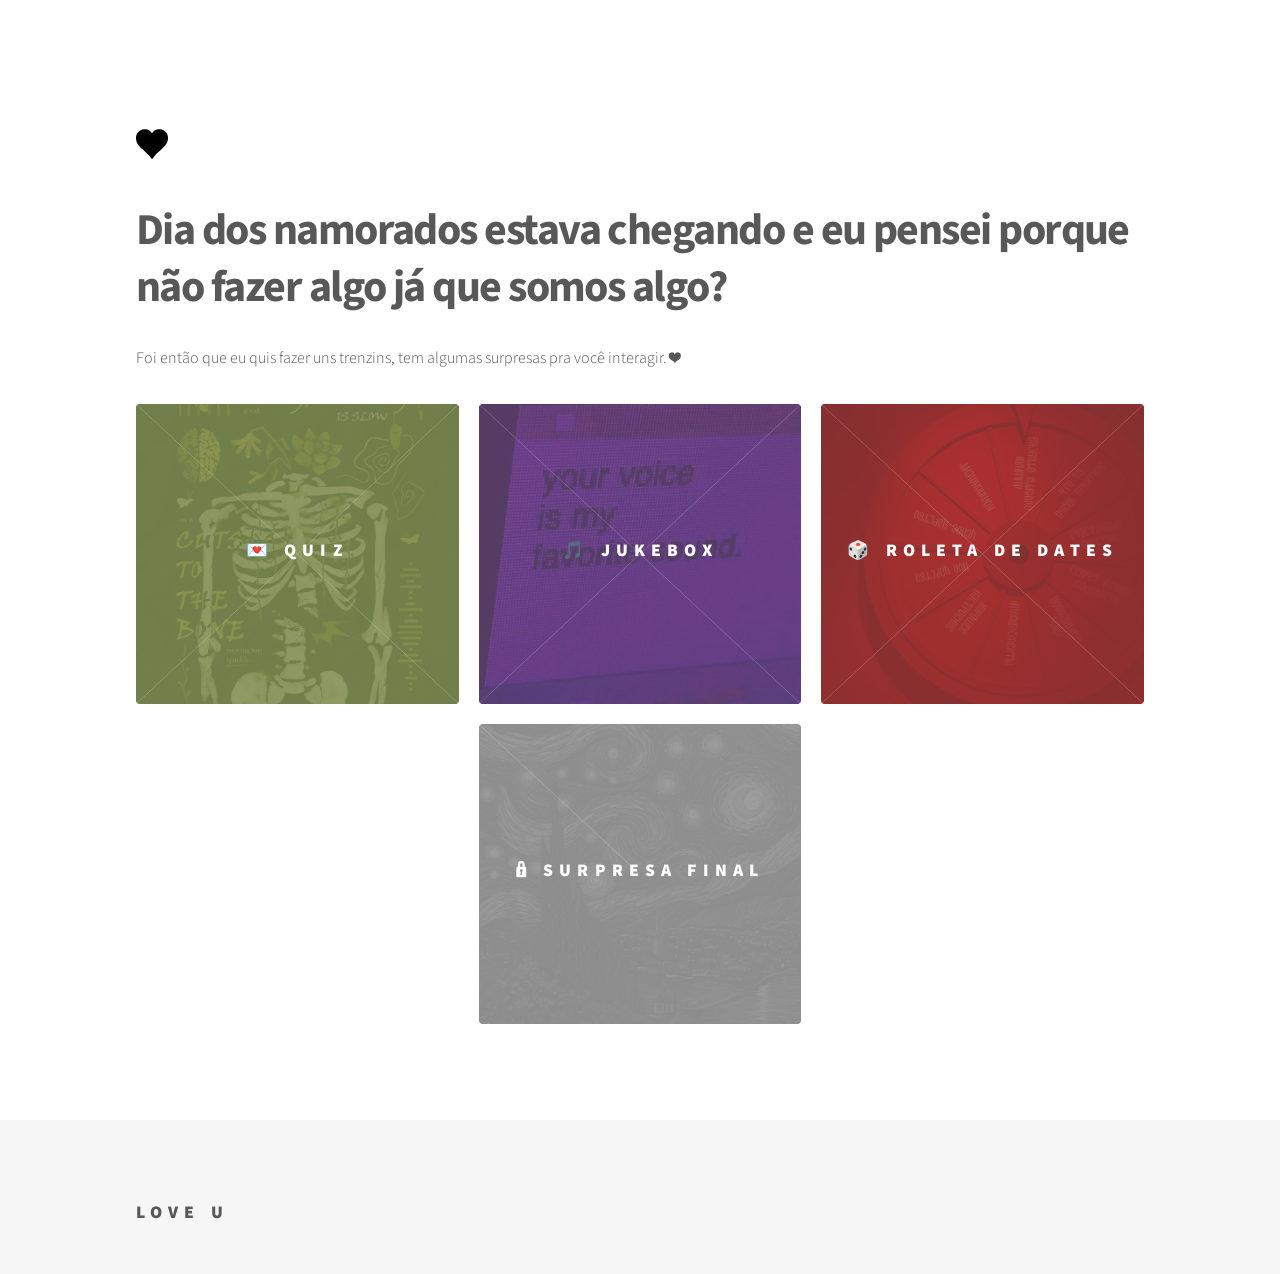
==== index.html @ 5c975569 "1.0" ====
<!DOCTYPE HTML>
<html>
	<head>
		<title>Feliz dia dos namorados</title>
		<meta charset="utf-8" />
		<meta name="viewport" content="width=device-width, initial-scale=1, user-scalable=no" />
		<link rel="icon" type="image/svg" href="images/logo.svg" />
		<link rel="stylesheet" href="assets/css/main.css" />
		<link rel="stylesheet" href="assets/css/custom.css" />
		<noscript><link rel="stylesheet" href="assets/css/noscript.css" /></noscript>
	</head>

	<div id="modal-bloqueado" class="modal">
    <div class="modal-conteudo">
        <span class="fechar">&times;</span>

        <h2>TEM QUE VER OS OUTROS</h2>

        <p>
            Vai ver os outros trenzin vai
        </p>

        <button class="botao-modal">
            Continuar
        </button>
    </div>
	</div>

	<body class="is-preload">
		<!-- Wrapper -->
			<div id="wrapper">

				<!-- Header -->
					<header id="header">
						<div class="inner">

							<!-- Logo -->
								<a href="index.html" class="logo">
									<span class="symbol"><img src="images/logo.svg" alt="" /></span><span class="title"></span>
								</a>
						</div>
					</header>

				<!-- Main -->
					<div id="main">
						<div class="inner">
							<header>
								<h1>Dia dos namorados estava chegando e eu pensei porque não fazer algo já que somos algo?</h1>
								<p>Foi então que eu quis fazer uns trenzins, tem algumas surpresas pra você interagir. ❤️</p>
							</header>
							<section class="tiles">
								<article class="style7">
									<span class="image">
										<img src="images/quiz.png" alt="" />
									</span>
									<a href="quiz.html">
										<h2>💌 Quiz</h2>
										<div class="content">
											<p>Algumas perguntinhas sobre a gente hehe</p>
										</div>
									</a>
								</article>
								<article class="style8">
									<span class="image">
										<img src="images/jukebox.png" alt="" />
									</span>
									<a href="jukebox.html">
										<h2>🎵 Jukebox</h2>
										<div class="content">
											<p>Algumas músicas que eu acho importantes e acho que você gostaria</p>
										</div>
									</a>
								</article>
								<article class="style10">
									<span class="image">
										<img src="images/roleta.png" alt="" />
									</span>
									<a href="roleta.html">
										<h2>🎲 Roleta de Dates</h2>
										<div class="content">
											<p>Uma roletinha com webdatesss</p>
										</div>
									</a>
								</article>
								<article></article>
								<article id="final" class="style12 bloqueado">
									<span class="image">
										<img src="images/final.png" alt="" />
									</span>
									<a href="final.html" id="link-final">
										<h2>🔒 Surpresa Final</h2>
										<div class="content">
											<p>Ve os outros trens antes ❤️</p>
										</div>
									</a>
								</article>
							</section>
						</div>
					</div>

				<!-- Footer -->
					<footer id="footer">
						<div class="inner">
							<section>
								<h2>Love u</h2>
							</section>
						</div>
					</footer>

			</div>

		<!-- Scripts -->
			<script src="assets/js/jquery.min.js"></script>
			<script src="assets/js/browser.min.js"></script>
			<script src="assets/js/breakpoints.min.js"></script>
			<script src="assets/js/util.js"></script>
			<script src="assets/js/main.js"></script>
			<script src="assets/js/custom/progress.js"></script>

	</body>
</html>
---- assets/css/main.css ----
@import url(fontawesome-all.min.css);
@import url("https://fonts.googleapis.com/css?family=Source+Sans+Pro:300,700,900");

/*
	Phantom by HTML5 UP
	html5up.net | @ajlkn
	Free for personal and commercial use under the CCA 3.0 license (html5up.net/license)
*/

html, body, div, span, applet, object,
iframe, h1, h2, h3, h4, h5, h6, p, blockquote,
pre, a, abbr, acronym, address, big, cite,
code, del, dfn, em, img, ins, kbd, q, s, samp,
small, strike, strong, sub, sup, tt, var, b,
u, i, center, dl, dt, dd, ol, ul, li, fieldset,
form, label, legend, table, caption, tbody,
tfoot, thead, tr, th, td, article, aside,
canvas, details, embed, figure, figcaption,
footer, header, hgroup, menu, nav, output, ruby,
section, summary, time, mark, audio, video {
	margin: 0;
	padding: 0;
	border: 0;
	font-size: 100%;
	font: inherit;
	vertical-align: baseline;}

article, aside, details, figcaption, figure,
footer, header, hgroup, menu, nav, section {
	display: block;}

body {
	line-height: 1;
}

ol, ul {
	list-style: none;
}

blockquote, q {
	quotes: none;
}

	blockquote:before, blockquote:after, q:before, q:after {
		content: '';
		content: none;
	}

table {
	border-collapse: collapse;
	border-spacing: 0;
}

body {
	-webkit-text-size-adjust: none;
}

mark {
	background-color: transparent;
	color: inherit;
}

input::-moz-focus-inner {
	border: 0;
	padding: 0;
}

input, select, textarea {
	-moz-appearance: none;
	-webkit-appearance: none;
	-ms-appearance: none;
	appearance: none;
}

/* Basic */

	@-ms-viewport {
		width: device-width;
	}

	body {
		-ms-overflow-style: scrollbar;
	}

	@media screen and (max-width: 480px) {

		html, body {
			min-width: 320px;
		}

	}

	html {
		box-sizing: border-box;
	}

	*, *:before, *:after {
		box-sizing: inherit;
	}

	body {
		background: #ffffff;
	}

		body.is-preload *, body.is-preload *:before, body.is-preload *:after {
			-moz-animation: none !important;
			-webkit-animation: none !important;
			-ms-animation: none !important;
			animation: none !important;
			-moz-transition: none !important;
			-webkit-transition: none !important;
			-ms-transition: none !important;
			transition: none !important;
		}

/* Type */

	body, input, select, textarea {
		color: #585858;
		font-family: "Source Sans Pro", Helvetica, sans-serif;
		font-size: 16pt;
		font-weight: 300;
		line-height: 1.75;
	}

		@media screen and (max-width: 1680px) {

			body, input, select, textarea {
				font-size: 14pt;
			}

		}

		@media screen and (max-width: 1280px) {

			body, input, select, textarea {
				font-size: 12pt;
			}

		}

	a {
		-moz-transition: border-bottom-color 0.2s ease, color 0.2s ease;
		-webkit-transition: border-bottom-color 0.2s ease, color 0.2s ease;
		-ms-transition: border-bottom-color 0.2s ease, color 0.2s ease;
		transition: border-bottom-color 0.2s ease, color 0.2s ease;
		text-decoration: none;
		color: #585858;
		border-bottom: dotted 1px rgba(88, 88, 88, 0.5);
	}

		a:hover {
			border-bottom-color: transparent;
			color: #f2849e !important;
		}

	strong, b {
		font-weight: 900;
	}

	em, i {
		font-style: italic;
	}

	p {
		margin: 0 0 2em 0;
	}

	h1 {
		font-size: 2.75em;
		font-weight: 700;
		line-height: 1.3;
		margin: 0 0 1em 0;
		letter-spacing: -0.035em;
	}

		h1 a {
			color: inherit;
		}

		@media screen and (max-width: 736px) {

			h1 {
				font-size: 2em;
				margin: 0 0 1em 0;
			}

		}

		@media screen and (max-width: 360px) {

			h1 {
				font-size: 1.75em;
			}

		}

	h2, h3, h4, h5, h6 {
		font-weight: 900;
		line-height: 1.5;
		margin: 0 0 2em 0;
		text-transform: uppercase;
		letter-spacing: 0.35em;
	}

		h2 a, h3 a, h4 a, h5 a, h6 a {
			color: inherit;
		}

	h2 {
		font-size: 1.1em;
	}

	h3 {
		font-size: 1em;
	}

	h4 {
		font-size: 0.8em;
	}

	h5 {
		font-size: 0.8em;
	}

	h6 {
		font-size: 0.8em;
	}

	@media screen and (max-width: 980px) {

		h1 br, h2 br, h3 br, h4 br, h5 br, h6 br {
			display: none;
		}

	}

	@media screen and (max-width: 736px) {

		h2 {
			font-size: 1em;
		}

		h3 {
			font-size: 0.8em;
		}

	}

	sub {
		font-size: 0.8em;
		position: relative;
		top: 0.5em;
	}

	sup {
		font-size: 0.8em;
		position: relative;
		top: -0.5em;
	}

	blockquote {
		border-left: solid 4px #c9c9c9;
		font-style: italic;
		margin: 0 0 2em 0;
		padding: 0.5em 0 0.5em 2em;
	}

	code {
		background: rgba(144, 144, 144, 0.075);
		border-radius: 4px;
		border: solid 1px #c9c9c9;
		font-family: "Courier New", monospace;
		font-size: 0.9em;
		margin: 0 0.25em;
		padding: 0.25em 0.65em;
	}

	pre {
		-webkit-overflow-scrolling: touch;
		font-family: "Courier New", monospace;
		font-size: 0.9em;
		margin: 0 0 2em 0;
	}

		pre code {
			display: block;
			line-height: 1.75;
			padding: 1em 1.5em;
			overflow-x: auto;
		}

	hr {
		border: 0;
		border-bottom: solid 1px #c9c9c9;
		margin: 2em 0;
	}

		hr.major {
			margin: 3em 0;
		}

	.align-left {
		text-align: left;
	}

	.align-center {
		text-align: center;
	}

	.align-right {
		text-align: right;
	}

/* Row */

	.row {
		display: flex;
		flex-wrap: wrap;
		box-sizing: border-box;
		align-items: stretch;
	}

		.row > * {
			box-sizing: border-box;
		}

		.row.gtr-uniform > * > :last-child {
			margin-bottom: 0;
		}

		.row.aln-left {
			justify-content: flex-start;
		}

		.row.aln-center {
			justify-content: center;
		}

		.row.aln-right {
			justify-content: flex-end;
		}

		.row.aln-top {
			align-items: flex-start;
		}

		.row.aln-middle {
			align-items: center;
		}

		.row.aln-bottom {
			align-items: flex-end;
		}

		.row > .imp {
			order: -1;
		}

		.row > .col-1 {
			width: 8.33333%;
		}

		.row > .off-1 {
			margin-left: 8.33333%;
		}

		.row > .col-2 {
			width: 16.66667%;
		}

		.row > .off-2 {
			margin-left: 16.66667%;
		}

		.row > .col-3 {
			width: 25%;
		}

		.row > .off-3 {
			margin-left: 25%;
		}

		.row > .col-4 {
			width: 33.33333%;
		}

		.row > .off-4 {
			margin-left: 33.33333%;
		}

		.row > .col-5 {
			width: 41.66667%;
		}

		.row > .off-5 {
			margin-left: 41.66667%;
		}

		.row > .col-6 {
			width: 50%;
		}

		.row > .off-6 {
			margin-left: 50%;
		}

		.row > .col-7 {
			width: 58.33333%;
		}

		.row > .off-7 {
			margin-left: 58.33333%;
		}

		.row > .col-8 {
			width: 66.66667%;
		}

		.row > .off-8 {
			margin-left: 66.66667%;
		}

		.row > .col-9 {
			width: 75%;
		}

		.row > .off-9 {
			margin-left: 75%;
		}

		.row > .col-10 {
			width: 83.33333%;
		}

		.row > .off-10 {
			margin-left: 83.33333%;
		}

		.row > .col-11 {
			width: 91.66667%;
		}

		.row > .off-11 {
			margin-left: 91.66667%;
		}

		.row > .col-12 {
			width: 100%;
		}

		.row > .off-12 {
			margin-left: 100%;
		}

		.row.gtr-0 {
			margin-top: 0;
			margin-left: 0em;
		}

			.row.gtr-0 > * {
				padding: 0 0 0 0em;
			}

			.row.gtr-0.gtr-uniform {
				margin-top: 0em;
			}

				.row.gtr-0.gtr-uniform > * {
					padding-top: 0em;
				}

		.row.gtr-25 {
			margin-top: 0;
			margin-left: -0.5em;
		}

			.row.gtr-25 > * {
				padding: 0 0 0 0.5em;
			}

			.row.gtr-25.gtr-uniform {
				margin-top: -0.5em;
			}

				.row.gtr-25.gtr-uniform > * {
					padding-top: 0.5em;
				}

		.row.gtr-50 {
			margin-top: 0;
			margin-left: -1em;
		}

			.row.gtr-50 > * {
				padding: 0 0 0 1em;
			}

			.row.gtr-50.gtr-uniform {
				margin-top: -1em;
			}

				.row.gtr-50.gtr-uniform > * {
					padding-top: 1em;
				}

		.row {
			margin-top: 0;
			margin-left: -2em;
		}

			.row > * {
				padding: 0 0 0 2em;
			}

			.row.gtr-uniform {
				margin-top: -2em;
			}

				.row.gtr-uniform > * {
					padding-top: 2em;
				}

		.row.gtr-150 {
			margin-top: 0;
			margin-left: -3em;
		}

			.row.gtr-150 > * {
				padding: 0 0 0 3em;
			}

			.row.gtr-150.gtr-uniform {
				margin-top: -3em;
			}

				.row.gtr-150.gtr-uniform > * {
					padding-top: 3em;
				}

		.row.gtr-200 {
			margin-top: 0;
			margin-left: -4em;
		}

			.row.gtr-200 > * {
				padding: 0 0 0 4em;
			}

			.row.gtr-200.gtr-uniform {
				margin-top: -4em;
			}

				.row.gtr-200.gtr-uniform > * {
					padding-top: 4em;
				}

		@media screen and (max-width: 1680px) {

			.row {
				display: flex;
				flex-wrap: wrap;
				box-sizing: border-box;
				align-items: stretch;
			}

				.row > * {
					box-sizing: border-box;
				}

				.row.gtr-uniform > * > :last-child {
					margin-bottom: 0;
				}

				.row.aln-left {
					justify-content: flex-start;
				}

				.row.aln-center {
					justify-content: center;
				}

				.row.aln-right {
					justify-content: flex-end;
				}

				.row.aln-top {
					align-items: flex-start;
				}

				.row.aln-middle {
					align-items: center;
				}

				.row.aln-bottom {
					align-items: flex-end;
				}

				.row > .imp-xlarge {
					order: -1;
				}

				.row > .col-1-xlarge {
					width: 8.33333%;
				}

				.row > .off-1-xlarge {
					margin-left: 8.33333%;
				}

				.row > .col-2-xlarge {
					width: 16.66667%;
				}

				.row > .off-2-xlarge {
					margin-left: 16.66667%;
				}

				.row > .col-3-xlarge {
					width: 25%;
				}

				.row > .off-3-xlarge {
					margin-left: 25%;
				}

				.row > .col-4-xlarge {
					width: 33.33333%;
				}

				.row > .off-4-xlarge {
					margin-left: 33.33333%;
				}

				.row > .col-5-xlarge {
					width: 41.66667%;
				}

				.row > .off-5-xlarge {
					margin-left: 41.66667%;
				}

				.row > .col-6-xlarge {
					width: 50%;
				}

				.row > .off-6-xlarge {
					margin-left: 50%;
				}

				.row > .col-7-xlarge {
					width: 58.33333%;
				}

				.row > .off-7-xlarge {
					margin-left: 58.33333%;
				}

				.row > .col-8-xlarge {
					width: 66.66667%;
				}

				.row > .off-8-xlarge {
					margin-left: 66.66667%;
				}

				.row > .col-9-xlarge {
					width: 75%;
				}

				.row > .off-9-xlarge {
					margin-left: 75%;
				}

				.row > .col-10-xlarge {
					width: 83.33333%;
				}

				.row > .off-10-xlarge {
					margin-left: 83.33333%;
				}

				.row > .col-11-xlarge {
					width: 91.66667%;
				}

				.row > .off-11-xlarge {
					margin-left: 91.66667%;
				}

				.row > .col-12-xlarge {
					width: 100%;
				}

				.row > .off-12-xlarge {
					margin-left: 100%;
				}

				.row.gtr-0 {
					margin-top: 0;
					margin-left: 0em;
				}

					.row.gtr-0 > * {
						padding: 0 0 0 0em;
					}

					.row.gtr-0.gtr-uniform {
						margin-top: 0em;
					}

						.row.gtr-0.gtr-uniform > * {
							padding-top: 0em;
						}

				.row.gtr-25 {
					margin-top: 0;
					margin-left: -0.5em;
				}

					.row.gtr-25 > * {
						padding: 0 0 0 0.5em;
					}

					.row.gtr-25.gtr-uniform {
						margin-top: -0.5em;
					}

						.row.gtr-25.gtr-uniform > * {
							padding-top: 0.5em;
						}

				.row.gtr-50 {
					margin-top: 0;
					margin-left: -1em;
				}

					.row.gtr-50 > * {
						padding: 0 0 0 1em;
					}

					.row.gtr-50.gtr-uniform {
						margin-top: -1em;
					}

						.row.gtr-50.gtr-uniform > * {
							padding-top: 1em;
						}

				.row {
					margin-top: 0;
					margin-left: -2em;
				}

					.row > * {
						padding: 0 0 0 2em;
					}

					.row.gtr-uniform {
						margin-top: -2em;
					}

						.row.gtr-uniform > * {
							padding-top: 2em;
						}

				.row.gtr-150 {
					margin-top: 0;
					margin-left: -3em;
				}

					.row.gtr-150 > * {
						padding: 0 0 0 3em;
					}

					.row.gtr-150.gtr-uniform {
						margin-top: -3em;
					}

						.row.gtr-150.gtr-uniform > * {
							padding-top: 3em;
						}

				.row.gtr-200 {
					margin-top: 0;
					margin-left: -4em;
				}

					.row.gtr-200 > * {
						padding: 0 0 0 4em;
					}

					.row.gtr-200.gtr-uniform {
						margin-top: -4em;
					}

						.row.gtr-200.gtr-uniform > * {
							padding-top: 4em;
						}

		}

		@media screen and (max-width: 1280px) {

			.row {
				display: flex;
				flex-wrap: wrap;
				box-sizing: border-box;
				align-items: stretch;
			}

				.row > * {
					box-sizing: border-box;
				}

				.row.gtr-uniform > * > :last-child {
					margin-bottom: 0;
				}

				.row.aln-left {
					justify-content: flex-start;
				}

				.row.aln-center {
					justify-content: center;
				}

				.row.aln-right {
					justify-content: flex-end;
				}

				.row.aln-top {
					align-items: flex-start;
				}

				.row.aln-middle {
					align-items: center;
				}

				.row.aln-bottom {
					align-items: flex-end;
				}

				.row > .imp-large {
					order: -1;
				}

				.row > .col-1-large {
					width: 8.33333%;
				}

				.row > .off-1-large {
					margin-left: 8.33333%;
				}

				.row > .col-2-large {
					width: 16.66667%;
				}

				.row > .off-2-large {
					margin-left: 16.66667%;
				}

				.row > .col-3-large {
					width: 25%;
				}

				.row > .off-3-large {
					margin-left: 25%;
				}

				.row > .col-4-large {
					width: 33.33333%;
				}

				.row > .off-4-large {
					margin-left: 33.33333%;
				}

				.row > .col-5-large {
					width: 41.66667%;
				}

				.row > .off-5-large {
					margin-left: 41.66667%;
				}

				.row > .col-6-large {
					width: 50%;
				}

				.row > .off-6-large {
					margin-left: 50%;
				}

				.row > .col-7-large {
					width: 58.33333%;
				}

				.row > .off-7-large {
					margin-left: 58.33333%;
				}

				.row > .col-8-large {
					width: 66.66667%;
				}

				.row > .off-8-large {
					margin-left: 66.66667%;
				}

				.row > .col-9-large {
					width: 75%;
				}

				.row > .off-9-large {
					margin-left: 75%;
				}

				.row > .col-10-large {
					width: 83.33333%;
				}

				.row > .off-10-large {
					margin-left: 83.33333%;
				}

				.row > .col-11-large {
					width: 91.66667%;
				}

				.row > .off-11-large {
					margin-left: 91.66667%;
				}

				.row > .col-12-large {
					width: 100%;
				}

				.row > .off-12-large {
					margin-left: 100%;
				}

				.row.gtr-0 {
					margin-top: 0;
					margin-left: 0em;
				}

					.row.gtr-0 > * {
						padding: 0 0 0 0em;
					}

					.row.gtr-0.gtr-uniform {
						margin-top: 0em;
					}

						.row.gtr-0.gtr-uniform > * {
							padding-top: 0em;
						}

				.row.gtr-25 {
					margin-top: 0;
					margin-left: -0.5em;
				}

					.row.gtr-25 > * {
						padding: 0 0 0 0.5em;
					}

					.row.gtr-25.gtr-uniform {
						margin-top: -0.5em;
					}

						.row.gtr-25.gtr-uniform > * {
							padding-top: 0.5em;
						}

				.row.gtr-50 {
					margin-top: 0;
					margin-left: -1em;
				}

					.row.gtr-50 > * {
						padding: 0 0 0 1em;
					}

					.row.gtr-50.gtr-uniform {
						margin-top: -1em;
					}

						.row.gtr-50.gtr-uniform > * {
							padding-top: 1em;
						}

				.row {
					margin-top: 0;
					margin-left: -2em;
				}

					.row > * {
						padding: 0 0 0 2em;
					}

					.row.gtr-uniform {
						margin-top: -2em;
					}

						.row.gtr-uniform > * {
							padding-top: 2em;
						}

				.row.gtr-150 {
					margin-top: 0;
					margin-left: -3em;
				}

					.row.gtr-150 > * {
						padding: 0 0 0 3em;
					}

					.row.gtr-150.gtr-uniform {
						margin-top: -3em;
					}

						.row.gtr-150.gtr-uniform > * {
							padding-top: 3em;
						}

				.row.gtr-200 {
					margin-top: 0;
					margin-left: -4em;
				}

					.row.gtr-200 > * {
						padding: 0 0 0 4em;
					}

					.row.gtr-200.gtr-uniform {
						margin-top: -4em;
					}

						.row.gtr-200.gtr-uniform > * {
							padding-top: 4em;
						}

		}

		@media screen and (max-width: 980px) {

			.row {
				display: flex;
				flex-wrap: wrap;
				box-sizing: border-box;
				align-items: stretch;
			}

				.row > * {
					box-sizing: border-box;
				}

				.row.gtr-uniform > * > :last-child {
					margin-bottom: 0;
				}

				.row.aln-left {
					justify-content: flex-start;
				}

				.row.aln-center {
					justify-content: center;
				}

				.row.aln-right {
					justify-content: flex-end;
				}

				.row.aln-top {
					align-items: flex-start;
				}

				.row.aln-middle {
					align-items: center;
				}

				.row.aln-bottom {
					align-items: flex-end;
				}

				.row > .imp-medium {
					order: -1;
				}

				.row > .col-1-medium {
					width: 8.33333%;
				}

				.row > .off-1-medium {
					margin-left: 8.33333%;
				}

				.row > .col-2-medium {
					width: 16.66667%;
				}

				.row > .off-2-medium {
					margin-left: 16.66667%;
				}

				.row > .col-3-medium {
					width: 25%;
				}

				.row > .off-3-medium {
					margin-left: 25%;
				}

				.row > .col-4-medium {
					width: 33.33333%;
				}

				.row > .off-4-medium {
					margin-left: 33.33333%;
				}

				.row > .col-5-medium {
					width: 41.66667%;
				}

				.row > .off-5-medium {
					margin-left: 41.66667%;
				}

				.row > .col-6-medium {
					width: 50%;
				}

				.row > .off-6-medium {
					margin-left: 50%;
				}

				.row > .col-7-medium {
					width: 58.33333%;
				}

				.row > .off-7-medium {
					margin-left: 58.33333%;
				}

				.row > .col-8-medium {
					width: 66.66667%;
				}

				.row > .off-8-medium {
					margin-left: 66.66667%;
				}

				.row > .col-9-medium {
					width: 75%;
				}

				.row > .off-9-medium {
					margin-left: 75%;
				}

				.row > .col-10-medium {
					width: 83.33333%;
				}

				.row > .off-10-medium {
					margin-left: 83.33333%;
				}

				.row > .col-11-medium {
					width: 91.66667%;
				}

				.row > .off-11-medium {
					margin-left: 91.66667%;
				}

				.row > .col-12-medium {
					width: 100%;
				}

				.row > .off-12-medium {
					margin-left: 100%;
				}

				.row.gtr-0 {
					margin-top: 0;
					margin-left: 0em;
				}

					.row.gtr-0 > * {
						padding: 0 0 0 0em;
					}

					.row.gtr-0.gtr-uniform {
						margin-top: 0em;
					}

						.row.gtr-0.gtr-uniform > * {
							padding-top: 0em;
						}

				.row.gtr-25 {
					margin-top: 0;
					margin-left: -0.375em;
				}

					.row.gtr-25 > * {
						padding: 0 0 0 0.375em;
					}

					.row.gtr-25.gtr-uniform {
						margin-top: -0.375em;
					}

						.row.gtr-25.gtr-uniform > * {
							padding-top: 0.375em;
						}

				.row.gtr-50 {
					margin-top: 0;
					margin-left: -0.75em;
				}

					.row.gtr-50 > * {
						padding: 0 0 0 0.75em;
					}

					.row.gtr-50.gtr-uniform {
						margin-top: -0.75em;
					}

						.row.gtr-50.gtr-uniform > * {
							padding-top: 0.75em;
						}

				.row {
					margin-top: 0;
					margin-left: -1.5em;
				}

					.row > * {
						padding: 0 0 0 1.5em;
					}

					.row.gtr-uniform {
						margin-top: -1.5em;
					}

						.row.gtr-uniform > * {
							padding-top: 1.5em;
						}

				.row.gtr-150 {
					margin-top: 0;
					margin-left: -2.25em;
				}

					.row.gtr-150 > * {
						padding: 0 0 0 2.25em;
					}

					.row.gtr-150.gtr-uniform {
						margin-top: -2.25em;
					}

						.row.gtr-150.gtr-uniform > * {
							padding-top: 2.25em;
						}

				.row.gtr-200 {
					margin-top: 0;
					margin-left: -3em;
				}

					.row.gtr-200 > * {
						padding: 0 0 0 3em;
					}

					.row.gtr-200.gtr-uniform {
						margin-top: -3em;
					}

						.row.gtr-200.gtr-uniform > * {
							padding-top: 3em;
						}

		}

		@media screen and (max-width: 736px) {

			.row {
				display: flex;
				flex-wrap: wrap;
				box-sizing: border-box;
				align-items: stretch;
			}

				.row > * {
					box-sizing: border-box;
				}

				.row.gtr-uniform > * > :last-child {
					margin-bottom: 0;
				}

				.row.aln-left {
					justify-content: flex-start;
				}

				.row.aln-center {
					justify-content: center;
				}

				.row.aln-right {
					justify-content: flex-end;
				}

				.row.aln-top {
					align-items: flex-start;
				}

				.row.aln-middle {
					align-items: center;
				}

				.row.aln-bottom {
					align-items: flex-end;
				}

				.row > .imp-small {
					order: -1;
				}

				.row > .col-1-small {
					width: 8.33333%;
				}

				.row > .off-1-small {
					margin-left: 8.33333%;
				}

				.row > .col-2-small {
					width: 16.66667%;
				}

				.row > .off-2-small {
					margin-left: 16.66667%;
				}

				.row > .col-3-small {
					width: 25%;
				}

				.row > .off-3-small {
					margin-left: 25%;
				}

				.row > .col-4-small {
					width: 33.33333%;
				}

				.row > .off-4-small {
					margin-left: 33.33333%;
				}

				.row > .col-5-small {
					width: 41.66667%;
				}

				.row > .off-5-small {
					margin-left: 41.66667%;
				}

				.row > .col-6-small {
					width: 50%;
				}

				.row > .off-6-small {
					margin-left: 50%;
				}

				.row > .col-7-small {
					width: 58.33333%;
				}

				.row > .off-7-small {
					margin-left: 58.33333%;
				}

				.row > .col-8-small {
					width: 66.66667%;
				}

				.row > .off-8-small {
					margin-left: 66.66667%;
				}

				.row > .col-9-small {
					width: 75%;
				}

				.row > .off-9-small {
					margin-left: 75%;
				}

				.row > .col-10-small {
					width: 83.33333%;
				}

				.row > .off-10-small {
					margin-left: 83.33333%;
				}

				.row > .col-11-small {
					width: 91.66667%;
				}

				.row > .off-11-small {
					margin-left: 91.66667%;
				}

				.row > .col-12-small {
					width: 100%;
				}

				.row > .off-12-small {
					margin-left: 100%;
				}

				.row.gtr-0 {
					margin-top: 0;
					margin-left: 0em;
				}

					.row.gtr-0 > * {
						padding: 0 0 0 0em;
					}

					.row.gtr-0.gtr-uniform {
						margin-top: 0em;
					}

						.row.gtr-0.gtr-uniform > * {
							padding-top: 0em;
						}

				.row.gtr-25 {
					margin-top: 0;
					margin-left: -0.25em;
				}

					.row.gtr-25 > * {
						padding: 0 0 0 0.25em;
					}

					.row.gtr-25.gtr-uniform {
						margin-top: -0.25em;
					}

						.row.gtr-25.gtr-uniform > * {
							padding-top: 0.25em;
						}

				.row.gtr-50 {
					margin-top: 0;
					margin-left: -0.5em;
				}

					.row.gtr-50 > * {
						padding: 0 0 0 0.5em;
					}

					.row.gtr-50.gtr-uniform {
						margin-top: -0.5em;
					}

						.row.gtr-50.gtr-uniform > * {
							padding-top: 0.5em;
						}

				.row {
					margin-top: 0;
					margin-left: -1em;
				}

					.row > * {
						padding: 0 0 0 1em;
					}

					.row.gtr-uniform {
						margin-top: -1em;
					}

						.row.gtr-uniform > * {
							padding-top: 1em;
						}

				.row.gtr-150 {
					margin-top: 0;
					margin-left: -1.5em;
				}

					.row.gtr-150 > * {
						padding: 0 0 0 1.5em;
					}

					.row.gtr-150.gtr-uniform {
						margin-top: -1.5em;
					}

						.row.gtr-150.gtr-uniform > * {
							padding-top: 1.5em;
						}

				.row.gtr-200 {
					margin-top: 0;
					margin-left: -2em;
				}

					.row.gtr-200 > * {
						padding: 0 0 0 2em;
					}

					.row.gtr-200.gtr-uniform {
						margin-top: -2em;
					}

						.row.gtr-200.gtr-uniform > * {
							padding-top: 2em;
						}

		}

		@media screen and (max-width: 480px) {

			.row {
				display: flex;
				flex-wrap: wrap;
				box-sizing: border-box;
				align-items: stretch;
			}

				.row > * {
					box-sizing: border-box;
				}

				.row.gtr-uniform > * > :last-child {
					margin-bottom: 0;
				}

				.row.aln-left {
					justify-content: flex-start;
				}

				.row.aln-center {
					justify-content: center;
				}

				.row.aln-right {
					justify-content: flex-end;
				}

				.row.aln-top {
					align-items: flex-start;
				}

				.row.aln-middle {
					align-items: center;
				}

				.row.aln-bottom {
					align-items: flex-end;
				}

				.row > .imp-xsmall {
					order: -1;
				}

				.row > .col-1-xsmall {
					width: 8.33333%;
				}

				.row > .off-1-xsmall {
					margin-left: 8.33333%;
				}

				.row > .col-2-xsmall {
					width: 16.66667%;
				}

				.row > .off-2-xsmall {
					margin-left: 16.66667%;
				}

				.row > .col-3-xsmall {
					width: 25%;
				}

				.row > .off-3-xsmall {
					margin-left: 25%;
				}

				.row > .col-4-xsmall {
					width: 33.33333%;
				}

				.row > .off-4-xsmall {
					margin-left: 33.33333%;
				}

				.row > .col-5-xsmall {
					width: 41.66667%;
				}

				.row > .off-5-xsmall {
					margin-left: 41.66667%;
				}

				.row > .col-6-xsmall {
					width: 50%;
				}

				.row > .off-6-xsmall {
					margin-left: 50%;
				}

				.row > .col-7-xsmall {
					width: 58.33333%;
				}

				.row > .off-7-xsmall {
					margin-left: 58.33333%;
				}

				.row > .col-8-xsmall {
					width: 66.66667%;
				}

				.row > .off-8-xsmall {
					margin-left: 66.66667%;
				}

				.row > .col-9-xsmall {
					width: 75%;
				}

				.row > .off-9-xsmall {
					margin-left: 75%;
				}

				.row > .col-10-xsmall {
					width: 83.33333%;
				}

				.row > .off-10-xsmall {
					margin-left: 83.33333%;
				}

				.row > .col-11-xsmall {
					width: 91.66667%;
				}

				.row > .off-11-xsmall {
					margin-left: 91.66667%;
				}

				.row > .col-12-xsmall {
					width: 100%;
				}

				.row > .off-12-xsmall {
					margin-left: 100%;
				}

				.row.gtr-0 {
					margin-top: 0;
					margin-left: 0em;
				}

					.row.gtr-0 > * {
						padding: 0 0 0 0em;
					}

					.row.gtr-0.gtr-uniform {
						margin-top: 0em;
					}

						.row.gtr-0.gtr-uniform > * {
							padding-top: 0em;
						}

				.row.gtr-25 {
					margin-top: 0;
					margin-left: -0.25em;
				}

					.row.gtr-25 > * {
						padding: 0 0 0 0.25em;
					}

					.row.gtr-25.gtr-uniform {
						margin-top: -0.25em;
					}

						.row.gtr-25.gtr-uniform > * {
							padding-top: 0.25em;
						}

				.row.gtr-50 {
					margin-top: 0;
					margin-left: -0.5em;
				}

					.row.gtr-50 > * {
						padding: 0 0 0 0.5em;
					}

					.row.gtr-50.gtr-uniform {
						margin-top: -0.5em;
					}

						.row.gtr-50.gtr-uniform > * {
							padding-top: 0.5em;
						}

				.row {
					margin-top: 0;
					margin-left: -1em;
				}

					.row > * {
						padding: 0 0 0 1em;
					}

					.row.gtr-uniform {
						margin-top: -1em;
					}

						.row.gtr-uniform > * {
							padding-top: 1em;
						}

				.row.gtr-150 {
					margin-top: 0;
					margin-left: -1.5em;
				}

					.row.gtr-150 > * {
						padding: 0 0 0 1.5em;
					}

					.row.gtr-150.gtr-uniform {
						margin-top: -1.5em;
					}

						.row.gtr-150.gtr-uniform > * {
							padding-top: 1.5em;
						}

				.row.gtr-200 {
					margin-top: 0;
					margin-left: -2em;
				}

					.row.gtr-200 > * {
						padding: 0 0 0 2em;
					}

					.row.gtr-200.gtr-uniform {
						margin-top: -2em;
					}

						.row.gtr-200.gtr-uniform > * {
							padding-top: 2em;
						}

		}

/* Section/Article */

	section.special, article.special {
		text-align: center;
	}

	header p {
		margin-top: -1em;
	}

	@media screen and (max-width: 736px) {

		header p {
			margin-top: 0;
		}

	}

/* Icon */

	.icon {
		text-decoration: none;
		border-bottom: none;
		position: relative;
	}

		.icon:before {
			-moz-osx-font-smoothing: grayscale;
			-webkit-font-smoothing: antialiased;
			display: inline-block;
			font-style: normal;
			font-variant: normal;
			text-rendering: auto;
			line-height: 1;
			text-transform: none !important;
			font-family: 'Font Awesome 5 Free';
			font-weight: 400;
		}

		.icon > .label {
			display: none;
		}

		.icon:before {
			line-height: inherit;
		}

		.icon.solid:before {
			font-weight: 900;
		}

		.icon.brands:before {
			font-family: 'Font Awesome 5 Brands';
		}

		.icon.style2 {
			-moz-transition: background-color 0.2s ease-in-out, color 0.2s ease-in-out, border-color 0.2s ease-in-out;
			-webkit-transition: background-color 0.2s ease-in-out, color 0.2s ease-in-out, border-color 0.2s ease-in-out;
			-ms-transition: background-color 0.2s ease-in-out, color 0.2s ease-in-out, border-color 0.2s ease-in-out;
			transition: background-color 0.2s ease-in-out, color 0.2s ease-in-out, border-color 0.2s ease-in-out;
			background-color: transparent;
			border: solid 1px #c9c9c9;
			border-radius: 4px;
			width: 2.65em;
			height: 2.65em;
			display: inline-block;
			text-align: center;
			line-height: 2.65em;
			color: inherit;
		}

			.icon.style2:before {
				font-size: 1.1em;
			}

			.icon.style2:hover {
				color: #f2849e;
				border-color: #f2849e;
			}

			.icon.style2:active {
				background-color: rgba(242, 132, 158, 0.1);
			}

/* List */

	ol {
		list-style: decimal;
		margin: 0 0 2em 0;
		padding-left: 1.25em;
	}

		ol li {
			padding-left: 0.25em;
		}

	ul {
		list-style: disc;
		margin: 0 0 2em 0;
		padding-left: 1em;
	}

		ul li {
			padding-left: 0.5em;
		}

		ul.alt {
			list-style: none;
			padding-left: 0;
		}

			ul.alt li {
				border-top: solid 1px #c9c9c9;
				padding: 0.5em 0;
			}

				ul.alt li:first-child {
					border-top: 0;
					padding-top: 0;
				}

	dl {
		margin: 0 0 2em 0;
	}

		dl dt {
			display: block;
			font-weight: 900;
			margin: 0 0 1em 0;
		}

		dl dd {
			margin-left: 2em;
		}

/* Actions */

	ul.actions {
		display: -moz-flex;
		display: -webkit-flex;
		display: -ms-flex;
		display: flex;
		cursor: default;
		list-style: none;
		margin-left: -1em;
		padding-left: 0;
	}

		ul.actions li {
			padding: 0 0 0 1em;
			vertical-align: middle;
		}

		ul.actions.special {
			-moz-justify-content: center;
			-webkit-justify-content: center;
			-ms-justify-content: center;
			justify-content: center;
			width: 100%;
			margin-left: 0;
		}

			ul.actions.special li:first-child {
				padding-left: 0;
			}

		ul.actions.stacked {
			-moz-flex-direction: column;
			-webkit-flex-direction: column;
			-ms-flex-direction: column;
			flex-direction: column;
			margin-left: 0;
		}

			ul.actions.stacked li {
				padding: 1.3em 0 0 0;
			}

				ul.actions.stacked li:first-child {
					padding-top: 0;
				}

		ul.actions.fit {
			width: calc(100% + 1em);
		}

			ul.actions.fit li {
				-moz-flex-grow: 1;
				-webkit-flex-grow: 1;
				-ms-flex-grow: 1;
				flex-grow: 1;
				-moz-flex-shrink: 1;
				-webkit-flex-shrink: 1;
				-ms-flex-shrink: 1;
				flex-shrink: 1;
				width: 100%;
			}

				ul.actions.fit li > * {
					width: 100%;
				}

			ul.actions.fit.stacked {
				width: 100%;
			}

		@media screen and (max-width: 480px) {

			ul.actions:not(.fixed) {
				-moz-flex-direction: column;
				-webkit-flex-direction: column;
				-ms-flex-direction: column;
				flex-direction: column;
				margin-left: 0;
				width: 100% !important;
			}

				ul.actions:not(.fixed) li {
					-moz-flex-grow: 1;
					-webkit-flex-grow: 1;
					-ms-flex-grow: 1;
					flex-grow: 1;
					-moz-flex-shrink: 1;
					-webkit-flex-shrink: 1;
					-ms-flex-shrink: 1;
					flex-shrink: 1;
					padding: 1em 0 0 0;
					text-align: center;
					width: 100%;
				}

					ul.actions:not(.fixed) li > * {
						width: 100%;
					}

					ul.actions:not(.fixed) li:first-child {
						padding-top: 0;
					}

					ul.actions:not(.fixed) li input[type="submit"],
					ul.actions:not(.fixed) li input[type="reset"],
					ul.actions:not(.fixed) li input[type="button"],
					ul.actions:not(.fixed) li button,
					ul.actions:not(.fixed) li .button {
						width: 100%;
					}

						ul.actions:not(.fixed) li input[type="submit"].icon:before,
						ul.actions:not(.fixed) li input[type="reset"].icon:before,
						ul.actions:not(.fixed) li input[type="button"].icon:before,
						ul.actions:not(.fixed) li button.icon:before,
						ul.actions:not(.fixed) li .button.icon:before {
							margin-left: -0.5rem;
						}

		}

/* Icons */

	ul.icons {
		cursor: default;
		list-style: none;
		padding-left: 0;
		margin: -1em 0 2em -1em;
	}

		ul.icons li {
			display: inline-block;
			padding: 1em 0 0 1em;
		}

/* Form */

	form {
		margin: 0 0 2em 0;
		overflow-x: hidden;
	}

		form > :last-child {
			margin-bottom: 0;
		}

		form > .fields {
			display: -moz-flex;
			display: -webkit-flex;
			display: -ms-flex;
			display: flex;
			-moz-flex-wrap: wrap;
			-webkit-flex-wrap: wrap;
			-ms-flex-wrap: wrap;
			flex-wrap: wrap;
			width: calc(100% + 3em);
			margin: -1.5em 0 2em -1.5em;
		}

			form > .fields > .field {
				-moz-flex-grow: 0;
				-webkit-flex-grow: 0;
				-ms-flex-grow: 0;
				flex-grow: 0;
				-moz-flex-shrink: 0;
				-webkit-flex-shrink: 0;
				-ms-flex-shrink: 0;
				flex-shrink: 0;
				padding: 1.5em 0 0 1.5em;
				width: calc(100% - 1.5em);
			}

				form > .fields > .field.half {
					width: calc(50% - 0.75em);
				}

				form > .fields > .field.third {
					width: calc(100%/3 - 0.5em);
				}

				form > .fields > .field.quarter {
					width: calc(25% - 0.375em);
				}

		@media screen and (max-width: 480px) {

			form > .fields {
				width: calc(100% + 3em);
				margin: -1.5em 0 2em -1.5em;
			}

				form > .fields > .field {
					padding: 1.5em 0 0 1.5em;
					width: calc(100% - 1.5em);
				}

					form > .fields > .field.half {
						width: calc(100% - 1.5em);
					}

					form > .fields > .field.third {
						width: calc(100% - 1.5em);
					}

					form > .fields > .field.quarter {
						width: calc(100% - 1.5em);
					}

		}

	label {
		display: block;
		font-size: 0.9em;
		font-weight: 900;
		margin: 0 0 1em 0;
	}

	input[type="text"],
	input[type="password"],
	input[type="email"],
	input[type="tel"],
	select,
	textarea {
		-moz-appearance: none;
		-webkit-appearance: none;
		-ms-appearance: none;
		appearance: none;
		background-color: transparent;
		border: none;
		border-radius: 0;
		border-bottom: solid 1px #c9c9c9;
		color: inherit;
		display: block;
		outline: 0;
		padding: 0;
		text-decoration: none;
		width: 100%;
	}

		input[type="text"]:invalid,
		input[type="password"]:invalid,
		input[type="email"]:invalid,
		input[type="tel"]:invalid,
		select:invalid,
		textarea:invalid {
			box-shadow: none;
		}

		input[type="text"]:focus,
		input[type="password"]:focus,
		input[type="email"]:focus,
		input[type="tel"]:focus,
		select:focus,
		textarea:focus {
			border-bottom-color: #f2849e;
			box-shadow: inset 0 -1px 0 0 #f2849e;
		}

	select {
		background-image: url("data:image/svg+xml;charset=utf8,%3Csvg xmlns='http://www.w3.org/2000/svg' width='40' height='40' preserveAspectRatio='none' viewBox='0 0 40 40'%3E%3Cpath d='M9.4,12.3l10.4,10.4l10.4-10.4c0.2-0.2,0.5-0.4,0.9-0.4c0.3,0,0.6,0.1,0.9,0.4l3.3,3.3c0.2,0.2,0.4,0.5,0.4,0.9 c0,0.4-0.1,0.6-0.4,0.9L20.7,31.9c-0.2,0.2-0.5,0.4-0.9,0.4c-0.3,0-0.6-0.1-0.9-0.4L4.3,17.3c-0.2-0.2-0.4-0.5-0.4-0.9 c0-0.4,0.1-0.6,0.4-0.9l3.3-3.3c0.2-0.2,0.5-0.4,0.9-0.4S9.1,12.1,9.4,12.3z' fill='%23c9c9c9' /%3E%3C/svg%3E");
		background-size: 1.25rem;
		background-repeat: no-repeat;
		background-position: calc(100% - 1rem) center;
		height: 3em;
		padding-right: 3em;
		text-overflow: ellipsis;
	}

		select option {
			background: #ffffff;
		}

		select:focus::-ms-value {
			background-color: transparent;
		}

		select::-ms-expand {
			display: none;
		}

	input[type="text"],
	input[type="password"],
	input[type="email"],
	select {
		height: 3em;
	}

	textarea {
		padding: 0;
		min-height: 3.75em;
	}

	input[type="checkbox"],
	input[type="radio"] {
		-moz-appearance: none;
		-webkit-appearance: none;
		-ms-appearance: none;
		appearance: none;
		display: block;
		float: left;
		margin-right: -2em;
		opacity: 0;
		width: 1em;
		z-index: -1;
	}

		input[type="checkbox"] + label,
		input[type="radio"] + label {
			text-decoration: none;
			color: #585858;
			cursor: pointer;
			display: inline-block;
			font-size: 1em;
			font-weight: 300;
			padding-left: 2.55em;
			padding-right: 0.75em;
			position: relative;
		}

			input[type="checkbox"] + label:before,
			input[type="radio"] + label:before {
				-moz-osx-font-smoothing: grayscale;
				-webkit-font-smoothing: antialiased;
				display: inline-block;
				font-style: normal;
				font-variant: normal;
				text-rendering: auto;
				line-height: 1;
				text-transform: none !important;
				font-family: 'Font Awesome 5 Free';
				font-weight: 900;
			}

			input[type="checkbox"] + label:before,
			input[type="radio"] + label:before {
				border-radius: 4px;
				border: solid 1px #c9c9c9;
				content: '';
				display: inline-block;
				font-size: 0.8em;
				height: 2.25em;
				left: 0;
				line-height: 2.25em;
				position: absolute;
				text-align: center;
				top: 0;
				width: 2.25em;
			}

		input[type="checkbox"]:checked + label:before,
		input[type="radio"]:checked + label:before {
			background: #585858;
			border-color: #585858;
			color: #ffffff;
			content: '\f00c';
		}

		input[type="checkbox"]:focus + label:before,
		input[type="radio"]:focus + label:before {
			border-color: #f2849e;
			box-shadow: 0 0 0 1px #f2849e;
		}

	input[type="checkbox"] + label:before {
		border-radius: 4px;
	}

	input[type="radio"] + label:before {
		border-radius: 100%;
	}

/* Box */

	.box {
		border-radius: 4px;
		border: solid 1px #c9c9c9;
		margin-bottom: 2em;
		padding: 1.5em;
	}

		.box > :last-child,
		.box > :last-child > :last-child,
		.box > :last-child > :last-child > :last-child {
			margin-bottom: 0;
		}

		.box.alt {
			border: 0;
			border-radius: 0;
			padding: 0;
		}

/* Image */

	.image {
		border-radius: 4px;
		border: 0;
		display: inline-block;
		position: relative;
	}

		.image img {
			border-radius: 4px;
			display: block;
		}

		.image.left, .image.right {
			max-width: 40%;
		}

			.image.left img, .image.right img {
				width: 100%;
			}

		.image.left {
			float: left;
			padding: 0 1.5em 1em 0;
			top: 0.25em;
		}

		.image.right {
			float: right;
			padding: 0 0 1em 1.5em;
			top: 0.25em;
		}

		.image.fit {
			display: block;
			margin: 0 0 2em 0;
			width: 100%;
		}

			.image.fit img {
				width: 100%;
			}

		.image.main {
			display: block;
			margin: 0 0 3em 0;
			width: 100%;
		}

			.image.main img {
				width: 100%;
			}

			@media screen and (max-width: 736px) {

				.image.main {
					margin: 0 0 2em 0;
				}

			}

/* Table */

	.table-wrapper {
		-webkit-overflow-scrolling: touch;
		overflow-x: auto;
	}

	table {
		margin: 0 0 2em 0;
		width: 100%;
	}

		table tbody tr {
			border: solid 1px #c9c9c9;
			border-left: 0;
			border-right: 0;
		}

			table tbody tr:nth-child(2n + 1) {
				background-color: rgba(144, 144, 144, 0.075);
			}

		table td {
			padding: 0.75em 0.75em;
		}

		table th {
			font-size: 0.9em;
			font-weight: 900;
			padding: 0 0.75em 0.75em 0.75em;
			text-align: left;
		}

		table thead {
			border-bottom: solid 2px #c9c9c9;
		}

		table tfoot {
			border-top: solid 2px #c9c9c9;
		}

		table.alt {
			border-collapse: separate;
		}

			table.alt tbody tr td {
				border: solid 1px #c9c9c9;
				border-left-width: 0;
				border-top-width: 0;
			}

				table.alt tbody tr td:first-child {
					border-left-width: 1px;
				}

			table.alt tbody tr:first-child td {
				border-top-width: 1px;
			}

			table.alt thead {
				border-bottom: 0;
			}

			table.alt tfoot {
				border-top: 0;
			}

/* Button */

	input[type="submit"],
	input[type="reset"],
	input[type="button"],
	button,
	.button {
		-moz-appearance: none;
		-webkit-appearance: none;
		-ms-appearance: none;
		appearance: none;
		-moz-transition: background-color 0.2s ease-in-out, color 0.2s ease-in-out, box-shadow 0.2s ease-in-out;
		-webkit-transition: background-color 0.2s ease-in-out, color 0.2s ease-in-out, box-shadow 0.2s ease-in-out;
		-ms-transition: background-color 0.2s ease-in-out, color 0.2s ease-in-out, box-shadow 0.2s ease-in-out;
		transition: background-color 0.2s ease-in-out, color 0.2s ease-in-out, box-shadow 0.2s ease-in-out;
		background-color: transparent;
		border-radius: 4px;
		border: 0;
		box-shadow: inset 0 0 0 2px #585858;
		color: #585858 !important;
		cursor: pointer;
		display: inline-block;
		font-size: 0.8em;
		font-weight: 900;
		height: 3.5em;
		letter-spacing: 0.35em;
		line-height: 3.45em;
		overflow: hidden;
		padding: 0 1.25em 0 1.6em;
		text-align: center;
		text-decoration: none;
		text-overflow: ellipsis;
		text-transform: uppercase;
		white-space: nowrap;
	}

		input[type="submit"].icon:before,
		input[type="reset"].icon:before,
		input[type="button"].icon:before,
		button.icon:before,
		.button.icon:before {
			margin-right: 0.5em;
		}

		input[type="submit"].fit,
		input[type="reset"].fit,
		input[type="button"].fit,
		button.fit,
		.button.fit {
			width: 100%;
		}

		input[type="submit"]:hover,
		input[type="reset"]:hover,
		input[type="button"]:hover,
		button:hover,
		.button:hover {
			color: #f2849e !important;
			box-shadow: inset 0 0 0 2px #f2849e;
		}

		input[type="submit"]:active,
		input[type="reset"]:active,
		input[type="button"]:active,
		button:active,
		.button:active {
			background-color: rgba(242, 132, 158, 0.1);
		}

		input[type="submit"].small,
		input[type="reset"].small,
		input[type="button"].small,
		button.small,
		.button.small {
			font-size: 0.6em;
		}

		input[type="submit"].large,
		input[type="reset"].large,
		input[type="button"].large,
		button.large,
		.button.large {
			font-size: 1em;
		}

		input[type="submit"].primary,
		input[type="reset"].primary,
		input[type="button"].primary,
		button.primary,
		.button.primary {
			box-shadow: none;
			background-color: #585858;
			color: #ffffff !important;
		}

			input[type="submit"].primary:hover,
			input[type="reset"].primary:hover,
			input[type="button"].primary:hover,
			button.primary:hover,
			.button.primary:hover {
				background-color: #f2849e;
			}

			input[type="submit"].primary:active,
			input[type="reset"].primary:active,
			input[type="button"].primary:active,
			button.primary:active,
			.button.primary:active {
				background-color: #ee5f81;
			}

		input[type="submit"].disabled, input[type="submit"]:disabled,
		input[type="reset"].disabled,
		input[type="reset"]:disabled,
		input[type="button"].disabled,
		input[type="button"]:disabled,
		button.disabled,
		button:disabled,
		.button.disabled,
		.button:disabled {
			pointer-events: none;
			opacity: 0.25;
		}

/* Tiles */

	.tiles {
		display: -moz-flex;
		display: -webkit-flex;
		display: -ms-flex;
		display: flex;
		-moz-flex-wrap: wrap;
		-webkit-flex-wrap: wrap;
		-ms-flex-wrap: wrap;
		flex-wrap: wrap;
		position: relative;
		margin: -2.5em 0 0 -2.5em;
	}

		.tiles article {
			-moz-transition: -moz-transform 0.5s ease, opacity 0.5s ease;
			-webkit-transition: -webkit-transform 0.5s ease, opacity 0.5s ease;
			-ms-transition: -ms-transform 0.5s ease, opacity 0.5s ease;
			transition: transform 0.5s ease, opacity 0.5s ease;
			position: relative;
			width: calc(33.33333% - 2.5em);
			margin: 2.5em 0 0 2.5em;
		}

			.tiles article > .image {
				-moz-transition: -moz-transform 0.5s ease;
				-webkit-transition: -webkit-transform 0.5s ease;
				-ms-transition: -ms-transform 0.5s ease;
				transition: transform 0.5s ease;
				position: relative;
				display: block;
				width: 100%;
				border-radius: 4px;
				overflow: hidden;
			}

				.tiles article > .image img {
					display: block;
					width: 100%;
				}

				.tiles article > .image:before {
					pointer-events: none;
					-moz-transition: background-color 0.5s ease, opacity 0.5s ease;
					-webkit-transition: background-color 0.5s ease, opacity 0.5s ease;
					-ms-transition: background-color 0.5s ease, opacity 0.5s ease;
					transition: background-color 0.5s ease, opacity 0.5s ease;
					content: '';
					display: block;
					position: absolute;
					top: 0;
					left: 0;
					width: 100%;
					height: 100%;
					opacity: 1.0;
					z-index: 1;
					opacity: 0.8;
				}

				.tiles article > .image:after {
					pointer-events: none;
					-moz-transition: opacity 0.5s ease;
					-webkit-transition: opacity 0.5s ease;
					-ms-transition: opacity 0.5s ease;
					transition: opacity 0.5s ease;
					content: '';
					display: block;
					position: absolute;
					top: 0;
					left: 0;
					width: 100%;
					height: 100%;
					background-image: url("data:image/svg+xml;charset=utf8,%3Csvg xmlns='http://www.w3.org/2000/svg' width='100' height='100' viewBox='0 0 100 100' preserveAspectRatio='none'%3E%3Cstyle%3Eline %7B stroke-width: 0.25px%3B stroke: %23ffffff%3B %7D%3C/style%3E%3Cline x1='0' y1='0' x2='100' y2='100' /%3E%3Cline x1='100' y1='0' x2='0' y2='100' /%3E%3C/svg%3E");
					background-position: center;
					background-repeat: no-repeat;
					background-size: 100% 100%;
					opacity: 0.25;
					z-index: 2;
				}

			.tiles article > a {
				display: -moz-flex;
				display: -webkit-flex;
				display: -ms-flex;
				display: flex;
				-moz-flex-direction: column;
				-webkit-flex-direction: column;
				-ms-flex-direction: column;
				flex-direction: column;
				-moz-align-items: center;
				-webkit-align-items: center;
				-ms-align-items: center;
				align-items: center;
				-moz-justify-content: center;
				-webkit-justify-content: center;
				-ms-justify-content: center;
				justify-content: center;
				-moz-transition: background-color 0.5s ease, -moz-transform 0.5s ease;
				-webkit-transition: background-color 0.5s ease, -webkit-transform 0.5s ease;
				-ms-transition: background-color 0.5s ease, -ms-transform 0.5s ease;
				transition: background-color 0.5s ease, transform 0.5s ease;
				position: absolute;
				top: 0;
				left: 0;
				width: 100%;
				height: 100%;
				padding: 1em;
				border-radius: 4px;
				border-bottom: 0;
				color: #ffffff;
				text-align: center;
				text-decoration: none;
				z-index: 3;
			}

				.tiles article > a > :last-child {
					margin: 0;
				}

				.tiles article > a:hover {
					color: #ffffff !important;
				}

				.tiles article > a h2 {
					margin: 0;
				}

				.tiles article > a .content {
					-moz-transition: max-height 0.5s ease, opacity 0.5s ease;
					-webkit-transition: max-height 0.5s ease, opacity 0.5s ease;
					-ms-transition: max-height 0.5s ease, opacity 0.5s ease;
					transition: max-height 0.5s ease, opacity 0.5s ease;
					width: 100%;
					max-height: 0;
					line-height: 1.5;
					margin-top: 0.35em;
					opacity: 0;
				}

					.tiles article > a .content > :last-child {
						margin-bottom: 0;
					}

			.tiles article.style1 > .image:before {
				background-color: #f2849e;
			}

			.tiles article.style2 > .image:before {
				background-color: #7ecaf6;
			}

			.tiles article.style3 > .image:before {
				background-color: #7bd0c1;
			}

			.tiles article.style4 > .image:before {
				background-color: #c75b9b;
			}

			.tiles article.style5 > .image:before {
				background-color: #ae85ca;
			}

			.tiles article.style6 > .image:before {
				background-color: #8499e7;
			}

			body:not(.is-touch) .tiles article:hover > .image {
				-moz-transform: scale(1.1);
				-webkit-transform: scale(1.1);
				-ms-transform: scale(1.1);
				transform: scale(1.1);
			}

				body:not(.is-touch) .tiles article:hover > .image:before {
					background-color: #333333;
					opacity: 0.35;
				}

				body:not(.is-touch) .tiles article:hover > .image:after {
					opacity: 0;
				}

			body:not(.is-touch) .tiles article:hover .content {
				max-height: 15em;
				opacity: 1;
			}

		* + .tiles {
			margin-top: 2em;
		}

		body.is-preload .tiles article {
			-moz-transform: scale(0.9);
			-webkit-transform: scale(0.9);
			-ms-transform: scale(0.9);
			transform: scale(0.9);
			opacity: 0;
		}

		body.is-touch .tiles article .content {
			max-height: 15em;
			opacity: 1;
		}

		@media screen and (max-width: 1280px) {

			.tiles {
				margin: -1.25em 0 0 -1.25em;
			}

				.tiles article {
					width: calc(33.33333% - 1.25em);
					margin: 1.25em 0 0 1.25em;
				}

		}

		@media screen and (max-width: 980px) {

			.tiles {
				margin: -2.5em 0 0 -2.5em;
			}

				.tiles article {
					width: calc(50% - 2.5em);
					margin: 2.5em 0 0 2.5em;
				}

		}

		@media screen and (max-width: 736px) {

			.tiles {
				margin: -1.25em 0 0 -1.25em;
			}

				.tiles article {
					width: calc(50% - 1.25em);
					margin: 1.25em 0 0 1.25em;
				}

					.tiles article:hover > .image {
						-moz-transform: scale(1.0);
						-webkit-transform: scale(1.0);
						-ms-transform: scale(1.0);
						transform: scale(1.0);
					}

		}

		@media screen and (max-width: 480px) {

			.tiles {
				margin: 0;
			}

				.tiles article {
					width: 100%;
					margin: 1.25em 0 0 0;
				}

		}

/* Header */

	#header {
		padding: 8em 0 0.1em 0 ;
	}

		#header .logo {
			display: block;
			border-bottom: 0;
			color: inherit;
			font-weight: 900;
			letter-spacing: 0.35em;
			margin: 0 0 2.5em 0;
			text-decoration: none;
			text-transform: uppercase;
			display: inline-block;
		}

			#header .logo > * {
				display: inline-block;
				vertical-align: middle;
			}

			#header .logo .symbol {
				margin-right: 0.65em;
			}

				#header .logo .symbol img {
					display: block;
					width: 2em;
					height: 2em;
				}

		#header nav {
			position: fixed;
			right: 2em;
			top: 2em;
			z-index: 10000;
		}

			#header nav ul {
				display: -moz-flex;
				display: -webkit-flex;
				display: -ms-flex;
				display: flex;
				-moz-align-items: center;
				-webkit-align-items: center;
				-ms-align-items: center;
				align-items: center;
				list-style: none;
				margin: 0;
				padding: 0;
			}

				#header nav ul li {
					display: block;
					padding: 0;
				}

					#header nav ul li a {
						display: block;
						position: relative;
						height: 3em;
						line-height: 3em;
						padding: 0 1.5em;
						background-color: rgba(255, 255, 255, 0.5);
						border-radius: 4px;
						border: 0;
						font-size: 0.8em;
						font-weight: 900;
						letter-spacing: 0.35em;
						text-transform: uppercase;
					}

					#header nav ul li a[href="#menu"] {
						-webkit-tap-highlight-color: transparent;
						width: 4em;
						text-indent: 4em;
						font-size: 1em;
						overflow: hidden;
						padding: 0;
						white-space: nowrap;
					}

						#header nav ul li a[href="#menu"]:before, #header nav ul li a[href="#menu"]:after {
							-moz-transition: opacity 0.2s ease;
							-webkit-transition: opacity 0.2s ease;
							-ms-transition: opacity 0.2s ease;
							transition: opacity 0.2s ease;
							content: '';
							display: block;
							position: absolute;
							top: 0;
							left: 0;
							width: 100%;
							height: 100%;
							background-position: center;
							background-repeat: no-repeat;
							background-size: 2em 2em;
						}

						#header nav ul li a[href="#menu"]:before {
							background-image: url("data:image/svg+xml;charset=utf8,%3Csvg xmlns='http://www.w3.org/2000/svg' width='100' height='100' viewBox='0 0 100 100' preserveAspectRatio='none'%3E%3Cstyle%3Eline %7B stroke-width: 8px%3B stroke: %23f2849e%3B %7D%3C/style%3E%3Cline x1='0' y1='25' x2='100' y2='25' /%3E%3Cline x1='0' y1='50' x2='100' y2='50' /%3E%3Cline x1='0' y1='75' x2='100' y2='75' /%3E%3C/svg%3E");
							opacity: 0;
						}

						#header nav ul li a[href="#menu"]:after {
							background-image: url("data:image/svg+xml;charset=utf8,%3Csvg xmlns='http://www.w3.org/2000/svg' width='100' height='100' viewBox='0 0 100 100' preserveAspectRatio='none'%3E%3Cstyle%3Eline %7B stroke-width: 8px%3B stroke: %23585858%3B %7D%3C/style%3E%3Cline x1='0' y1='25' x2='100' y2='25' /%3E%3Cline x1='0' y1='50' x2='100' y2='50' /%3E%3Cline x1='0' y1='75' x2='100' y2='75' /%3E%3C/svg%3E");
							opacity: 1;
						}

						#header nav ul li a[href="#menu"]:hover:before {
							opacity: 1;
						}

						#header nav ul li a[href="#menu"]:hover:after {
							opacity: 0;
						}

		@media screen and (max-width: 736px) {

			#header {
				padding: 4em 0 0.1em 0 ;
			}

				#header nav {
					right: 0.5em;
					top: 0.5em;
				}

					#header nav ul li a[href="#menu"]:before, #header nav ul li a[href="#menu"]:after {
						background-size: 1.5em 1.5em;
					}

		}

/* Menu */

	#wrapper {
		-moz-transition: opacity 0.45s ease;
		-webkit-transition: opacity 0.45s ease;
		-ms-transition: opacity 0.45s ease;
		transition: opacity 0.45s ease;
		opacity: 1;
	}

	#menu {
		-moz-transform: translateX(22em);
		-webkit-transform: translateX(22em);
		-ms-transform: translateX(22em);
		transform: translateX(22em);
		-moz-transition: -moz-transform 0.45s ease, visibility 0.45s;
		-webkit-transition: -webkit-transform 0.45s ease, visibility 0.45s;
		-ms-transition: -ms-transform 0.45s ease, visibility 0.45s;
		transition: transform 0.45s ease, visibility 0.45s;
		position: fixed;
		top: 0;
		right: 0;
		width: 22em;
		max-width: 80%;
		height: 100%;
		-webkit-overflow-scrolling: touch;
		background: #585858;
		color: #ffffff;
		cursor: default;
		visibility: hidden;
		z-index: 10002;
	}

		#menu > .inner {
			-moz-transition: opacity 0.45s ease;
			-webkit-transition: opacity 0.45s ease;
			-ms-transition: opacity 0.45s ease;
			transition: opacity 0.45s ease;
			-webkit-overflow-scrolling: touch;
			position: absolute;
			top: 0;
			left: 0;
			width: 100%;
			height: 100%;
			padding: 2.75em;
			opacity: 0;
			overflow-y: auto;
		}

			#menu > .inner > ul {
				list-style: none;
				margin: 0 0 1em 0;
				padding: 0;
			}

				#menu > .inner > ul > li {
					padding: 0;
					border-top: solid 1px rgba(255, 255, 255, 0.15);
				}

					#menu > .inner > ul > li a {
						display: block;
						padding: 1em 0;
						line-height: 1.5;
						border: 0;
						color: inherit;
					}

					#menu > .inner > ul > li:first-child {
						border-top: 0;
						margin-top: -1em;
					}

		#menu > .close {
			-moz-transition: opacity 0.45s ease, -moz-transform 0.45s ease;
			-webkit-transition: opacity 0.45s ease, -webkit-transform 0.45s ease;
			-ms-transition: opacity 0.45s ease, -ms-transform 0.45s ease;
			transition: opacity 0.45s ease, transform 0.45s ease;
			-moz-transform: scale(0.25) rotate(180deg);
			-webkit-transform: scale(0.25) rotate(180deg);
			-ms-transform: scale(0.25) rotate(180deg);
			transform: scale(0.25) rotate(180deg);
			-webkit-tap-highlight-color: transparent;
			display: block;
			position: absolute;
			top: 2em;
			left: -6em;
			width: 6em;
			text-indent: 6em;
			height: 3em;
			border: 0;
			font-size: 1em;
			opacity: 0;
			overflow: hidden;
			padding: 0;
			white-space: nowrap;
		}

			#menu > .close:before, #menu > .close:after {
				-moz-transition: opacity 0.2s ease;
				-webkit-transition: opacity 0.2s ease;
				-ms-transition: opacity 0.2s ease;
				transition: opacity 0.2s ease;
				content: '';
				display: block;
				position: absolute;
				top: 0;
				left: 0;
				width: 100%;
				height: 100%;
				background-position: center;
				background-repeat: no-repeat;
				background-size: 2em 2em;
			}

			#menu > .close:before {
				background-image: url("data:image/svg+xml;charset=utf8,%3Csvg xmlns='http://www.w3.org/2000/svg' width='100' height='100' viewBox='0 0 100 100' preserveAspectRatio='none'%3E%3Cstyle%3Eline %7B stroke-width: 8px%3B stroke: %23f2849e%3B %7D%3C/style%3E%3Cline x1='15' y1='15' x2='85' y2='85' /%3E%3Cline x1='85' y1='15' x2='15' y2='85' /%3E%3C/svg%3E");
				opacity: 0;
			}

			#menu > .close:after {
				background-image: url("data:image/svg+xml;charset=utf8,%3Csvg xmlns='http://www.w3.org/2000/svg' width='100' height='100' viewBox='0 0 100 100' preserveAspectRatio='none'%3E%3Cstyle%3Eline %7B stroke-width: 8px%3B stroke: %23585858%3B %7D%3C/style%3E%3Cline x1='15' y1='15' x2='85' y2='85' /%3E%3Cline x1='85' y1='15' x2='15' y2='85' /%3E%3C/svg%3E");
				opacity: 1;
			}

			#menu > .close:hover:before {
				opacity: 1;
			}

			#menu > .close:hover:after {
				opacity: 0;
			}

		@media screen and (max-width: 736px) {

			#menu {
				-moz-transform: translateX(16.5em);
				-webkit-transform: translateX(16.5em);
				-ms-transform: translateX(16.5em);
				transform: translateX(16.5em);
				width: 16.5em;
			}

				#menu > .inner {
					padding: 2.75em 1.5em;
				}

				#menu > .close {
					top: 0.5em;
					left: -4.25em;
					width: 4.25em;
					text-indent: 4.25em;
				}

					#menu > .close:before, #menu > .close:after {
						background-size: 1.5em 1.5em;
					}

		}

	body.is-menu-visible #wrapper {
		pointer-events: none;
		cursor: default;
		opacity: 0.25;
	}

	body.is-menu-visible #menu {
		-moz-transform: translateX(0);
		-webkit-transform: translateX(0);
		-ms-transform: translateX(0);
		transform: translateX(0);
		visibility: visible;
	}

		body.is-menu-visible #menu > * {
			opacity: 1;
		}

		body.is-menu-visible #menu .close {
			-moz-transform: scale(1.0) rotate(0deg);
			-webkit-transform: scale(1.0) rotate(0deg);
			-ms-transform: scale(1.0) rotate(0deg);
			transform: scale(1.0) rotate(0deg);
			opacity: 1;
		}

/* Main */

	#main {
		padding: 0em 0 6em 0 ;
	}

		@media screen and (max-width: 736px) {

			#main {
				padding: 0em 0 4em 0 ;
			}

		}

/* Footer */

	#footer {
		padding: 5em 0 6em 0 ;
		background-color: #f6f6f6;
	}

		#footer > .inner {
			display: -moz-flex;
			display: -webkit-flex;
			display: -ms-flex;
			display: flex;
			-moz-flex-wrap: wrap;
			-webkit-flex-wrap: wrap;
			-ms-flex-wrap: wrap;
			flex-wrap: wrap;
			-moz-flex-direction: row;
			-webkit-flex-direction: row;
			-ms-flex-direction: row;
			flex-direction: row;
		}

			#footer > .inner > * > :last-child {
				margin-bottom: 0;
			}

			#footer > .inner section:nth-child(1) {
				width: calc(66% - 2.5em);
				margin-right: 2.5em;
			}

			#footer > .inner section:nth-child(2) {
				width: calc(33% - 2.5em);
				margin-left: 2.5em;
			}

			#footer > .inner .copyright {
				width: 100%;
				padding: 0;
				margin-top: 5em;
				list-style: none;
				font-size: 0.8em;
				color: rgba(88, 88, 88, 0.5);
			}

				#footer > .inner .copyright a {
					color: inherit;
				}

				#footer > .inner .copyright li {
					display: inline-block;
					border-left: solid 1px rgba(88, 88, 88, 0.15);
					line-height: 1;
					padding: 0 0 0 1em;
					margin: 0 0 0 1em;
				}

					#footer > .inner .copyright li:first-child {
						border-left: 0;
						padding-left: 0;
						margin-left: 0;
					}

		@media screen and (max-width: 1280px) {

			#footer {
				padding: 5em 0 3em 0 ;
			}

				#footer > .inner section:nth-child(1) {
					width: calc(66% - 1.25em);
					margin-right: 1.25em;
				}

				#footer > .inner section:nth-child(2) {
					width: calc(33% - 1.25em);
					margin-left: 1.25em;
				}

		}

		@media screen and (max-width: 980px) {

			#footer > .inner section:nth-child(1) {
				width: 66%;
				margin-right: 0;
			}

			#footer > .inner section:nth-child(2) {
				width: calc(33% - 2.5em);
				margin-left: 2.5em;
			}

		}

		@media screen and (max-width: 736px) {

			#footer {
				padding: 3em 0 1em 0 ;
			}

				#footer > .inner {
					-moz-flex-direction: column;
					-webkit-flex-direction: column;
					-ms-flex-direction: column;
					flex-direction: column;
				}

					#footer > .inner section:nth-child(1) {
						width: 100%;
						margin-right: 0;
						margin: 3em 0 0 0;
					}

					#footer > .inner section:nth-child(2) {
						-moz-order: -1;
						-webkit-order: -1;
						-ms-order: -1;
						order: -1;
						width: 100%;
						margin-left: 0;
					}

					#footer > .inner .copyright {
						margin-top: 3em;
					}

		}

		@media screen and (max-width: 480px) {

			#footer > .inner .copyright {
				margin-top: 3em;
			}

				#footer > .inner .copyright li {
					border-left: 0;
					padding-left: 0;
					margin: 0.75em 0 0 0;
					display: block;
					line-height: inherit;
				}

					#footer > .inner .copyright li:first-child {
						margin-top: 0;
					}

		}

/* Wrapper */

	#wrapper > * > .inner {
		width: 100%;
		max-width: 68em;
		margin: 0 auto;
		padding: 0 2.5em;
	}

		@media screen and (max-width: 736px) {

			#wrapper > * > .inner {
				padding: 0 1.25em;
			}

		}
---- assets/css/custom.css ----
/* 💌 Quiz - Verde */
.tiles article.style7 > .image:before {
    background-color: #7E8C54;
}

/* 🎵 Jukebox - Roxo */
.tiles article.style8 > .image:before {
    background-color: #6B4C7A;
}

/* 📅 Calendario - Laranja Outono */
.tiles article.style9 > .image:before {
    background-color: #C87533;
}

/* 🎲 Roleta - Vermelho */
.tiles article.style10 > .image:before {
    background-color: #A23B3B;
}

/* 💎 Mensagens - Marrom */
.tiles article.style11 > .image:before {
    background-color: #6B4F3A;
}

/* 🎁 Presente - Preto */
.tiles article.style12 > .image:before {
    background-color: #252525;
}

.tiles article .image {
    height: 300px;
}

.tiles article .image img {
    height: 100%;
    object-fit: cover;
}

.bloqueado {
    filter: grayscale(100%);
    opacity: 0.5;
}

.bloqueado:hover {
    cursor: not-allowed;
}

.bloqueado .image:after {
    content: "🔒";
    position: absolute;
    top: 50%;
    left: 50%;
    transform: translate(-50%, -50%);
    font-size: 50px;
    z-index: 2;
}

/* Modal bloqueado */

.modal {
    display: none;
    position: fixed;
    z-index: 9999;
    left: 0;
    top: 0;
    width: 100%;
    height: 100%;

    background: rgba(0,0,0,0.7);
    
    align-items: center;
    justify-content: center;
}


.modal-conteudo {
    background: #252525;
    padding: 40px;
    border-radius: 10px;

    max-width: 400px;
    text-align: center;

    color: white;

    box-shadow: 0 10px 30px rgba(0,0,0,0.5);
}


.modal-conteudo h2 {
    margin-bottom: 20px;
}


.modal-conteudo p {
    margin-bottom: 25px;
}


.botao-modal {
    background: #000000;
    color: white;
    border: none;
    border-radius: 20px;
    cursor: pointer;
    transition: 0.3s;
}

.botao-modal:hover {
    background: #000000;
}


.fechar {
    float: right;

    font-size: 28px;
    cursor: pointer;
}

.modal-conteudo {
    animation: aparecer 0.3s ease;
}

@keyframes aparecer {
    from {
        transform: scale(0.8);
        opacity: 0;
    }

    to {
        transform: scale(1);
        opacity: 1;
    }
}

.quiz-container {
    max-width: 800px;
    margin: 0 auto;
}


.pergunta {
    text-align: center;
}


.respostas {
    display: flex;
    flex-direction: column;
    gap: 15px;

    margin-top: 30px;
}

.quiz-container button.resposta {
    height: auto;
    min-height: 60px;

    width: 100%;
    max-width: 650px;

    margin: 12px auto;

    padding: 15px 25px;

    line-height: 1.4;

    letter-spacing: normal;
    text-transform: none;
    white-space: normal;

    font-size: 1rem;
    font-weight: 300;

    color: #585858 !important;

    background-color: transparent;

    box-shadow: inset 0 0 0 2px #c9c9c9;

    border-radius: 4px;
}

.quiz-container button.resposta:hover {
    color: #7E8C54 !important;
    box-shadow: inset 0 0 0 2px #7E8C54;
}

#resultado {
    display: block !important;
    visibility: visible !important;
    opacity: 1 !important;

    min-height: 40px;

    margin-top: 30px;

    text-align: center;

    font-size: 1.2em;

    color: #585858 !important;
}

#resultado.mostrar {
    opacity: 1;
}

.quiz-container .resposta.selecionada {
    background-color: rgba(126, 140, 84, 0.15);
    box-shadow: inset 0 0 0 2px #7E8C54;
    color: #7E8C54 !important;
}

.pergunta {
    animation: aparecer 0.5s ease;
}


@keyframes aparecer {

    from {
        opacity: 0;
        transform: translateY(20px);
    }


    to {
        opacity: 1;
        transform: translateY(0);
    }

}

.voltar {
    position: fixed;

    top: 25px;
    left: 25px;

    z-index: 999;

    padding: 10px 20px;

    border-radius: 20px;

    background: #252525;

    color: white;
}

.voltar:hover {
    background: #000000;
}

.jukebox {
    max-width: 700px;
    margin: 0 auto;
}


.musica {
    margin-bottom: 35px;

    padding: 25px;

    border-radius: 15px;

    background: rgba(0,0,0,0.03);

    text-align: center;

    max-width: 700px;
    margin: 40px auto;
    text-align: center;
}


.musica p {
    margin-bottom: 20px;

    font-size: 1.1rem;
}


.musica iframe {
    width: 100%;
    max-width: 600px;

    height: 152px;
}

.musica p {
    max-width: 600px;
    margin: 0 auto 25px auto;
    text-align: center;
    line-height: 1.6;
    font-size: 1.4rem;
}

.roleta-container {
    max-width: 700px;
    margin: 0 auto;
    text-align: center;
}


#resultado-date {
    max-width: 620px;
    margin: 40px auto 0;
    min-height: 50px;
    text-align: center;
}

#resultado-date h2 {
    margin-bottom: 12px;
    font-size: 1.6rem;
}

#resultado-date p {
    margin: 0;
    font-size: 1.15rem;
    line-height: 1.6;
}

.roleta-area {
    position: relative;
    width: min(430px, 86vw);
    height: min(430px, 86vw);
    margin: 50px auto;
}

.roleta {
    width: 100%;
    height: 100%;
    border-radius: 50%;
    position: relative;
    overflow: hidden;

    border: 8px solid #252525;
    box-shadow: 0 12px 30px rgba(0,0,0,0.2);
    transform: rotate(0deg);
    transition: transform 4.5s cubic-bezier(.17,.67,.12,.99);
}

.roleta::after {
    content: "";
    position: absolute;
    top: 50%;
    left: 50%;
    width: 38px;
    height: 38px;
    border-radius: 50%;
    background: #ffffff;
    border: 6px solid #252525;
    transform: translate(-50%, -50%);
}

.fatia-texto {
    position: absolute;
    top: 50%;
    left: 50%;
    width: 132px;
    margin-left: -66px;
    margin-top: -18px;

    color: #ffffff;
    font-size: clamp(0.72rem, 2.2vw, 0.95rem);
    font-weight: 700;
    line-height: 1.2;
    text-align: center;
    text-shadow: 0 1px 4px rgba(0,0,0,0.55);
    overflow-wrap: anywhere;
    transform-origin: 50% 18px;
    pointer-events: none;
}

.ponteiro {
    position: absolute;
    top: -20px;
    left: 50%;
    transform: translateX(-50%);
    width: 0;
    height: 0;

    border-left: 18px solid transparent;
    border-right: 18px solid transparent;
    border-top: 40px solid #A23B3B;

    z-index: 10;

    filter: drop-shadow(0 0 6px rgba(0,0,0,0.4));
}

.presente-final {
    max-width: 980px;
    margin: 0 auto;
    text-align: center;
}

.presente-intro {
    max-width: 720px;
    margin: 0 auto 45px;
}

.presente-etiqueta {
    display: inline-block;
    margin-bottom: 16px;
    padding: 6px 14px;
    border-radius: 999px;
    background: #252525;
    color: #ffffff;
    font-size: 0.72rem;
    font-weight: 700;
    letter-spacing: 0.08em;
    text-transform: uppercase;
}

.presente-intro h1 {
    margin-bottom: 18px;
}

.presente-intro p {
    margin: 0 auto;
    font-size: 1.15rem;
    line-height: 1.7;
}

.presentes-grid {
    display: grid;
    grid-template-columns: repeat(2, minmax(0, 1fr));
    gap: 24px;
    align-items: stretch;
}

.presente-opcao {
    position: relative;
    display: flex;
    min-height: 260px;
    height: 100%;
    width: 100%;
    padding: 34px 28px 30px;
    border: 0;
    border-radius: 8px;
    background: #ffffff;
    box-shadow: inset 0 0 0 2px #d7d7d7, 0 12px 28px rgba(37,37,37,0.08);
    color: #585858 !important;
    cursor: pointer;
    text-align: left;
    text-transform: none;
    letter-spacing: 0;
    line-height: 1.4;
    white-space: normal;
    transition: transform 0.25s ease, box-shadow 0.25s ease, background 0.25s ease;
}

.presente-opcao:hover {
    transform: translateY(-5px);
    box-shadow: inset 0 0 0 2px #252525, 0 18px 36px rgba(37,37,37,0.14);
}

.presente-opcao.selecionado {
    background: #252525;
    color: #ffffff !important;
    box-shadow: inset 0 0 0 2px #252525, 0 18px 36px rgba(37,37,37,0.2);
}

.presente-icone {
    display: flex;
    flex: 0 0 58px;
    width: 58px;
    height: 58px;
    margin-right: 22px;
    align-items: center;
    justify-content: center;
    border-radius: 50%;
    background: rgba(37,37,37,0.08);
    color: #252525;
    font-size: 1.45rem;
}

.presente-opcao.selecionado .presente-icone {
    background: #ffffff;
    color: #252525;
}

.presente-conteudo {
    display: flex;
    flex-direction: column;
    gap: 14px;
}

.presente-nome {
    color: inherit;
    font-size: 1.35rem;
    font-weight: 700;
}

.presente-texto {
    color: inherit;
    font-size: 1rem;
    font-weight: 300;
    line-height: 1.65;
}

.presente-check {
    position: absolute;
    right: 22px;
    bottom: 22px;
    display: flex;
    width: 34px;
    height: 34px;
    align-items: center;
    justify-content: center;
    border-radius: 50%;
    background: #ffffff;
    color: #252525;
    opacity: 0;
    transform: scale(0.8);
    transition: opacity 0.2s ease, transform 0.2s ease;
}

.presente-opcao.selecionado .presente-check {
    opacity: 1;
    transform: scale(1);
}

.presente-acoes {
    margin-top: 38px;
    text-align: center;
}

#confirmar-presente:disabled {
    opacity: 0.45;
    cursor: not-allowed;
}

#mensagem-presente {
    min-height: 34px;
    max-width: 650px;
    margin: 24px auto 0;
    color: #585858;
    font-size: 1.5rem;
    line-height: 1.6;
}

#mensagem-presente.mostrar {
    animation: aparecer 0.35s ease;
}

@media screen and (max-width: 736px) {
    .presentes-grid {
        grid-template-columns: 1fr;
        gap: 18px;
    }

    .presente-opcao {
        min-height: 0;
        padding: 28px 24px 58px;
    }

    .presente-icone {
        flex-basis: 50px;
        width: 50px;
        height: 50px;
        margin-right: 16px;
        font-size: 1.2rem;
    }

    .presente-nome {
        font-size: 1.15rem;
    }
}
---- assets/css/noscript.css ----
/*
	Phantom by HTML5 UP
	html5up.net | @ajlkn
	Free for personal and commercial use under the CCA 3.0 license (html5up.net/license)
*/

/* Tiles */

	body.is-preload .tiles article {
		-moz-transform: none;
		-webkit-transform: none;
		-ms-transform: none;
		transform: none;
		opacity: 1;
	}
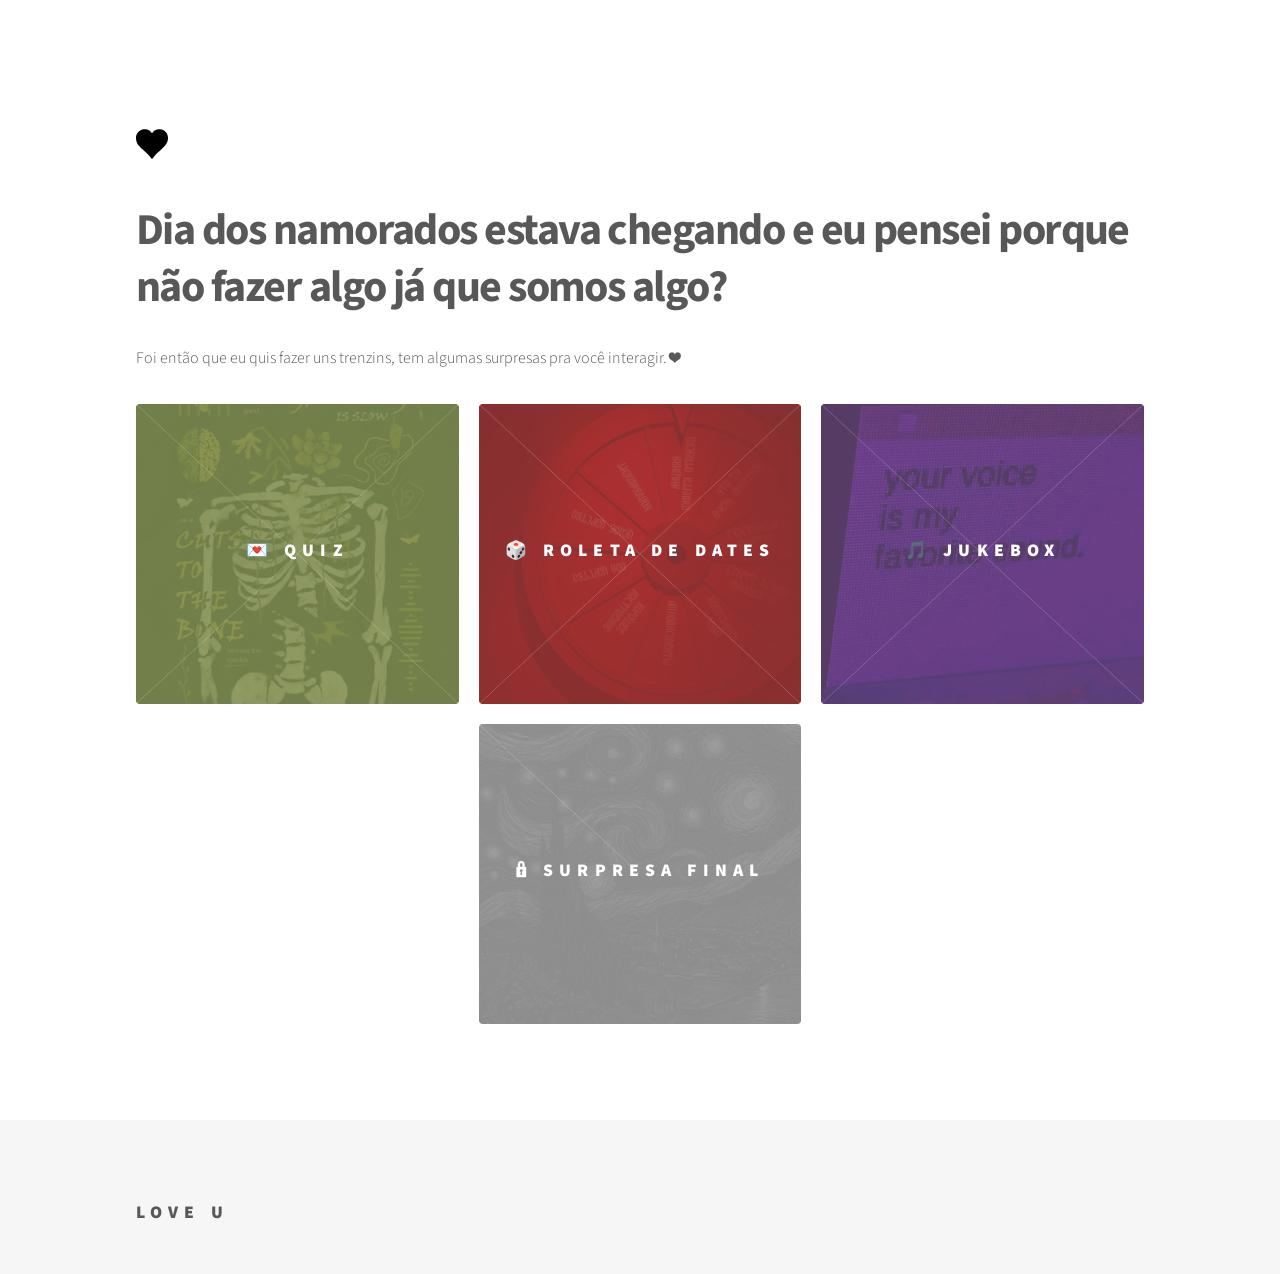
==== commit 698ed758: "1.1" ====
--- a/index.html
+++ b/index.html
@@ -60,6 +60,17 @@
 										</div>
 									</a>
 								</article>
+								<article class="style10">
+									<span class="image">
+										<img src="images/roleta.png" alt="" />
+									</span>
+									<a href="roleta.html">
+										<h2>🎲 Roleta de Dates</h2>
+										<div class="content">
+											<p>Uma roletinha com webdatesss</p>
+										</div>
+									</a>
+								</article>
 								<article class="style8">
 									<span class="image">
 										<img src="images/jukebox.png" alt="" />
@@ -68,17 +79,6 @@
 										<h2>🎵 Jukebox</h2>
 										<div class="content">
 											<p>Algumas músicas que eu acho importantes e acho que você gostaria</p>
-										</div>
-									</a>
-								</article>
-								<article class="style10">
-									<span class="image">
-										<img src="images/roleta.png" alt="" />
-									</span>
-									<a href="roleta.html">
-										<h2>🎲 Roleta de Dates</h2>
-										<div class="content">
-											<p>Uma roletinha com webdatesss</p>
 										</div>
 									</a>
 								</article>
